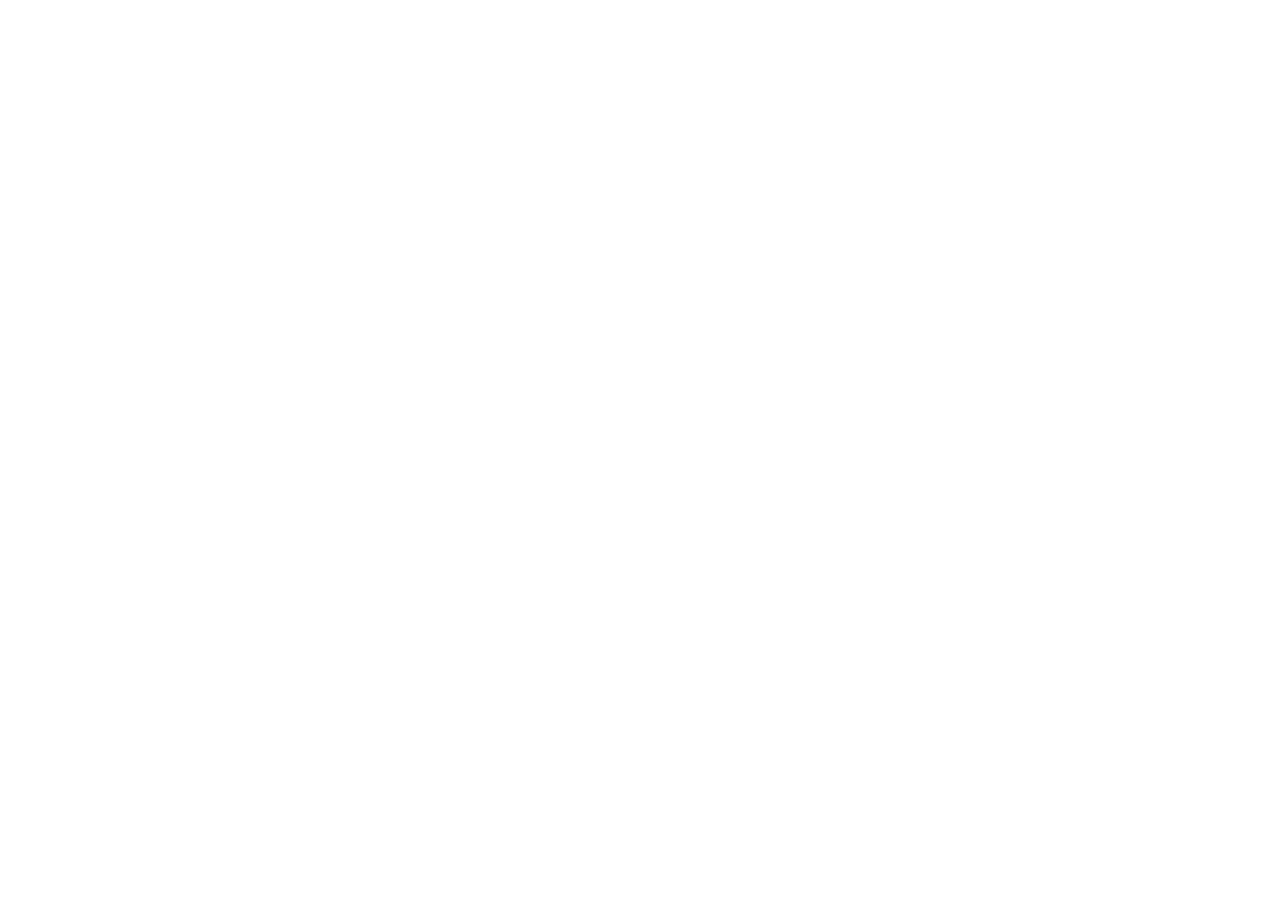
==== html/About.html @ de375889 "Added the Web-based POSIM System | July 24 2023" ====
<!DOCTYPE html>
<html lang="en">

<head>
    <meta charset="utf-8">
    <meta name="viewport" content="width=device-width, initial-scale=1, shrink-to-fit=no">
    <title> About | Meogeo Sarang Korean Mart </title>

    <!-- Bootstrap CSS -->
    <link rel="stylesheet" href="../css/Bootstrap CSS/bootstrap.min.css">
    <!-- CSS -->
    <link rel="stylesheet" href="../css/loading.css">
    <link rel="stylesheet" href="../css/Login.css">
</head>

<body>

</body>

</html>
---- css/loading.css ----
#loading {
    position: fixed;
    width: 100%;
    height: 100%;
    background-image: url(../Assets/Background1.png);
    background-size: cover;
    background-attachment: fixed;
    background-repeat: no-repeat;
    display: flex;
    justify-content: center;
    align-items: center;
    z-index: 9999; 
}
  
#loading-center {
    background: url(../Assets/images/MSKM\ Loading.gif) no-repeat scroll center center;
    background-size: 20%;
    width: 100%;
    height: 100%;
    position: relative; 
}
---- css/Login.css ----
.MainLogin {
    background-image: url(../Assets/Background1.png);
    background-size: cover;
    background-attachment: fixed;
    background-repeat: no-repeat;
    height: 100vh;
    margin: 0;
    display: flex;
    justify-content: center;
    overflow-y: hidden;
}

.login-container {
    background-color: #ffffff;
    padding: 30px;
    border-radius: 10px;
    box-shadow: 0 0 10px #000000;
    width: 300px;
    height: 400px;
    display: flex;
    flex-direction: column;
    justify-content: center;
    align-items: center;
    text-align: center;
    margin: auto auto auto auto;
}

.login-container img {
    width: 150px;
    height: 150px;
    margin-bottom: 10px;
}

.login-container input[type="text"],
.login-container input[type="password"] {
    width: 100%;
    padding: 10px;
    margin: 10px 0;
    border-radius: 5px;
    border: 1px solid #cccccc;
}

.login-container button {
    width: 100%;
    padding: 10px;
    margin: 10px 0;
    border: none;
    border-radius: 5px;
    background-color: #007bff;
    color: #ffffff;
    font-size: 16px;
}

.login-container a {
    display: block;
    margin: 10px auto 20px auto;
    color: #007bff;
    text-decoration: none;
}

.footer {
    position: absolute;
    bottom: 10px;
    width: 100%;
    text-align: center;
    color: #ffffff;
}

.footer a {
    margin: 0 15px;
    color: #000000;
    text-decoration: none;
}

.welcome-popup {
    position: fixed;
    top: 50%;
    left: 50%;
    transform: translate(-50%, -50%);
    padding: 20px;
    background-color: #ffffff;
    border: 1px solid #cccccc;
    border-radius: 10px;
    box-shadow: 0 0 10px #000000;
    z-index: 1000;
    display: none;
}
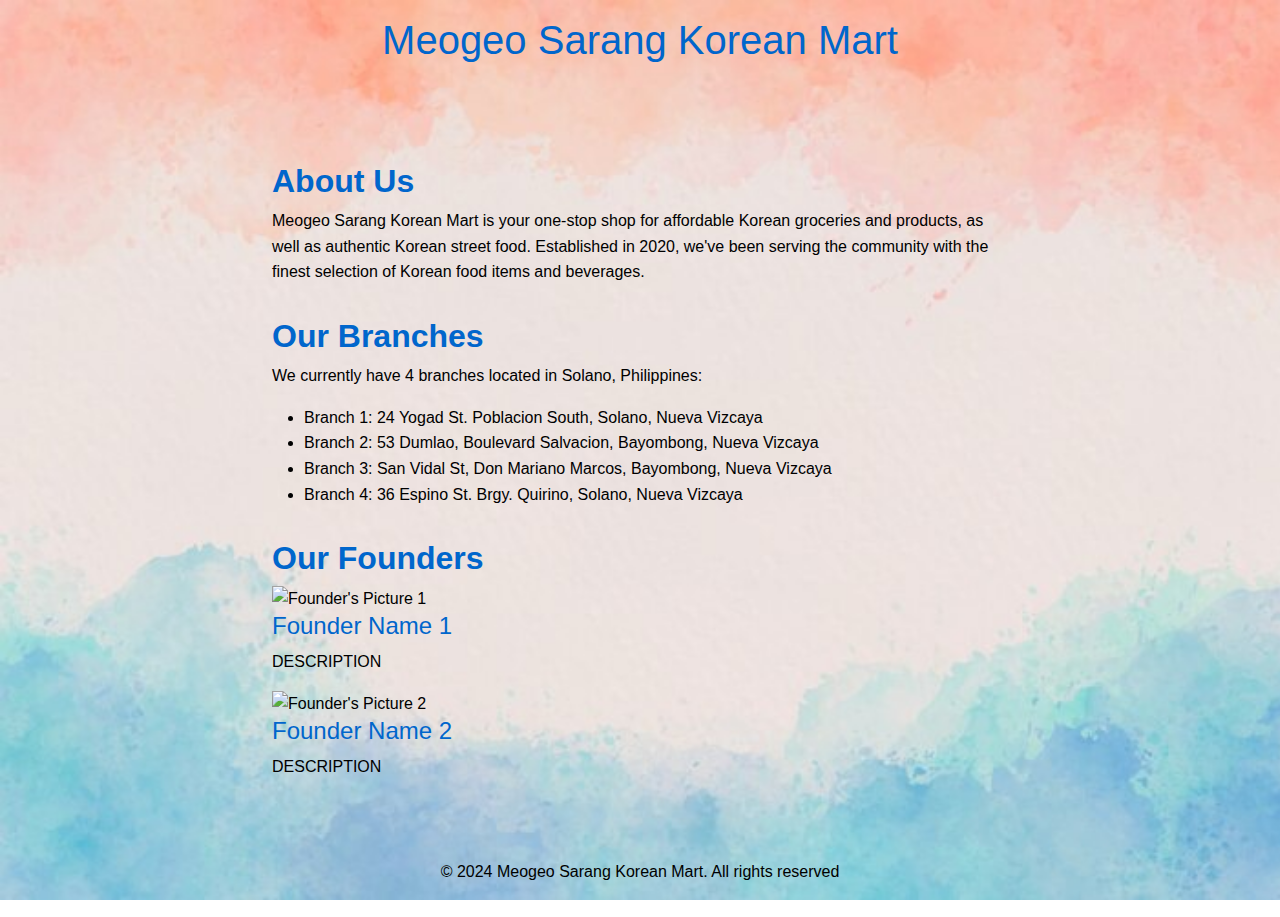
==== commit ede91461: "From Gitlab" ====
--- a/html/About.html
+++ b/html/About.html
@@ -4,17 +4,82 @@
 <head>
     <meta charset="utf-8">
     <meta name="viewport" content="width=device-width, initial-scale=1, shrink-to-fit=no">
-    <title> About | Meogeo Sarang Korean Mart </title>
+    <title> About Us | Meogeo Sarang Korean Mart </title>
+
+    <!-- Favicon | Tab Icon -->
+    <link rel="icon" type="image/png" sizes="16x16" href="../Assets/MSKM_Tab_Logo-16x16.png">
+    <link rel="icon" type="image/png" sizes="32x32" href="../Assets/MSKM_Tab_Logo-32x32.png">
 
     <!-- Bootstrap CSS -->
     <link rel="stylesheet" href="../css/Bootstrap CSS/bootstrap.min.css">
     <!-- CSS -->
-    <link rel="stylesheet" href="../css/loading.css">
-    <link rel="stylesheet" href="../css/Login.css">
+    <link rel="stylesheet" href="../css/About.css">
 </head>
 
 <body>
+    <header>
+        <h1>Meogeo Sarang Korean Mart</h1>
+        <nav>
+            <ul>
+                <li><a href="#about"></a></li>
+                <li><a href="#branches"></a></li>
+                <li><a href="#founders"></a></li>
+                <li><a href="#team"></a></li>
+            </ul>
+        </nav>
+    </header>
 
+    <main>
+        <section id="about">
+            <h2><b>About Us</b></h2>
+            <p>Meogeo Sarang Korean Mart is your one-stop shop for affordable Korean groceries and products, as well as authentic Korean street food. Established in 2020, we've been serving the community with the finest selection of Korean food items and beverages.</p>
+        </section>
+
+        <section id="branches">
+            <h2><b>Our Branches</b></h2>
+            <p>We currently have 4 branches located in Solano, Philippines:</p>
+            <ul id="branch-list"></ul>
+        </section>
+
+        <section id="founders">
+            <h2><b>Our Founders</b></h2>
+            <div id="founder">
+                <img src="../Assets/People/" alt="Founder's Picture 1">
+                <h4>Founder Name 1</h3>
+                <p>DESCRIPTION</p>
+            </div>
+
+            <div id="founder">
+                <img src="../Assets/People/" alt="Founder's Picture 2">
+                <h4>Founder Name 2</h3>
+                <p>DESCRIPTION</p>
+            </div>
+        </section>
+
+        <!-- <section id="team">
+            <h2>Our Team</h2>
+            <h3>Management</h3>
+            <ul>
+                <li>CEO: [Name]</li>
+                <li>COO: [Name]</li>
+                <li>CFO: [Name]</li>
+            </ul>
+            <h3>Development Team</h3>
+            <ul>
+                <li>Lead Developer: [Name]</li>
+                <li>Front-end Developer: [Name]</li>
+                <li>Back-end Developer: [Name]</li>
+                <li>UI/UX Designer: [Name]</li>
+            </ul>
+        </section> -->
+    </main>
+
+    <div class="copyright">
+        <p>&copy; 2024 Meogeo Sarang Korean Mart. All rights reserved</p>
+    </div>
+
+    <!-- Javascript -->
+     <script src="../js/About.js"></script>
 </body>
 
 </html>--- a/css/About.css
+++ b/css/About.css
@@ -0,0 +1,74 @@
+body {
+    font-family: Arial, sans-serif;
+    background-image: url(../Assets/Background1.png);
+    background-size: cover;
+    background-attachment: fixed;
+    background-repeat: no-repeat;
+    height: 100vh;
+    overflow-y: scroll;
+    line-height: 1.6;
+    margin: 0;
+    padding: 0;
+    color: #000;
+}
+
+header {
+    padding: 1rem;
+    text-align: center;
+}
+
+nav ul {
+    list-style: none;
+    padding: 0;
+}
+
+nav ul li {
+    display: inline;
+    margin-right: 10px;
+}
+
+nav ul li a { 
+    text-decoration: none;
+    color: #000;
+}
+
+
+
+
+main {
+    max-width: 800px;
+    margin: 0 auto;
+    padding: 2rem;
+}
+
+section {
+    margin-bottom: 2rem;
+}
+
+h1, h2, h4 {
+    color: #06c;
+}
+
+
+
+
+.founder {
+    display: inline-block;
+    width: 45%;
+    margin: 1%;
+    text-align: center;
+}
+
+.founder img {
+    max-width: 100%;
+    border-radius: 50%;
+}
+
+
+
+
+.copyright {
+    text-align: center;
+    padding: 1rem;
+    bottom: 0;
+}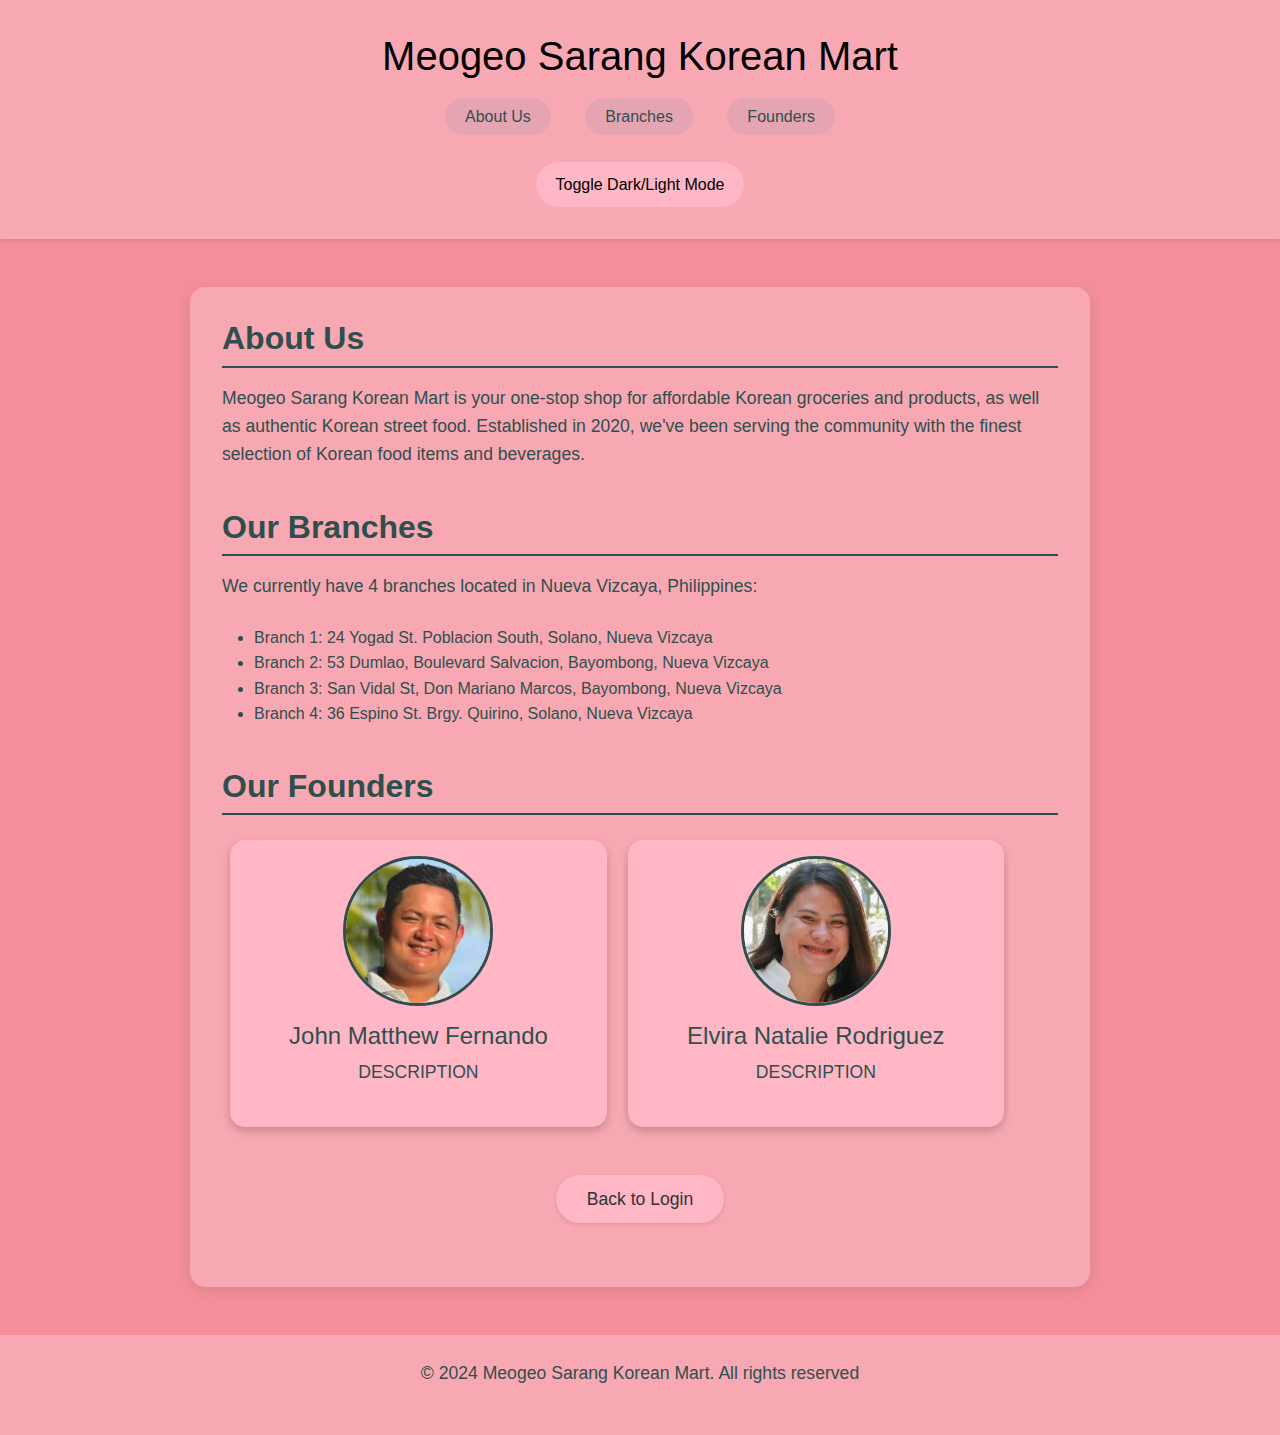
==== commit d6de7f3c: "Update..." ====
--- a/html/About.html
+++ b/html/About.html
@@ -21,62 +21,53 @@
         <h1>Meogeo Sarang Korean Mart</h1>
         <nav>
             <ul>
-                <li><a href="#about"></a></li>
-                <li><a href="#branches"></a></li>
-                <li><a href="#founders"></a></li>
-                <li><a href="#team"></a></li>
+                <li><a href="#about">About Us</a></li>
+                <li><a href="#branches">Branches</a></li>
+                <li><a href="#founders">Founders</a></li>
             </ul>
         </nav>
+        <button id="darkModeToggle" class="toggle-button">Toggle Dark/Light Mode</button>
     </header>
 
     <main>
         <section id="about">
             <h2><b>About Us</b></h2>
-            <p>Meogeo Sarang Korean Mart is your one-stop shop for affordable Korean groceries and products, as well as authentic Korean street food. Established in 2020, we've been serving the community with the finest selection of Korean food items and beverages.</p>
+            <p>
+                Meogeo Sarang Korean Mart is your one-stop shop for affordable Korean groceries and products, 
+                as well as authentic Korean street food. Established in 2020, 
+                we've been serving the community with the finest selection of Korean food items and beverages.
+            </p>
         </section>
 
         <section id="branches">
             <h2><b>Our Branches</b></h2>
-            <p>We currently have 4 branches located in Solano, Philippines:</p>
+            <p>We currently have 4 branches located in Nueva Vizcaya, Philippines:</p>
             <ul id="branch-list"></ul>
         </section>
 
         <section id="founders">
             <h2><b>Our Founders</b></h2>
-            <div id="founder">
-                <img src="../Assets/People/" alt="Founder's Picture 1">
-                <h4>Founder Name 1</h3>
+            <div class="founder">
+                <img src="../Assets/Founders/Founder_1.svg" alt="Founder's Picture 1">
+                <h4>John Matthew Fernando</h3>
                 <p>DESCRIPTION</p>
             </div>
 
-            <div id="founder">
-                <img src="../Assets/People/" alt="Founder's Picture 2">
-                <h4>Founder Name 2</h3>
+            <div class="founder">
+                <img src="../Assets/Founders/Founder_2.svg" alt="Founder's Picture 2">
+                <h4>Elvira Natalie Rodriguez</h3>
                 <p>DESCRIPTION</p>
             </div>
         </section>
 
-        <!-- <section id="team">
-            <h2>Our Team</h2>
-            <h3>Management</h3>
-            <ul>
-                <li>CEO: [Name]</li>
-                <li>COO: [Name]</li>
-                <li>CFO: [Name]</li>
-            </ul>
-            <h3>Development Team</h3>
-            <ul>
-                <li>Lead Developer: [Name]</li>
-                <li>Front-end Developer: [Name]</li>
-                <li>Back-end Developer: [Name]</li>
-                <li>UI/UX Designer: [Name]</li>
-            </ul>
-        </section> -->
+        <div class="backBTN">
+            <a href="Login.html" class="btn">Back to Login</a>
+        </div>
     </main>
 
-    <div class="copyright">
+    <footer>
         <p>&copy; 2024 Meogeo Sarang Korean Mart. All rights reserved</p>
-    </div>
+    </footer>
 
     <!-- Javascript -->
      <script src="../js/About.js"></script>
--- a/css/About.css
+++ b/css/About.css
@@ -1,74 +1,342 @@
 body {
+    line-height: 1.6;
+    color: #333333;
+    background-color: #f48f9a;
     font-family: Arial, sans-serif;
-    background-image: url(../Assets/Background1.png);
-    background-size: cover;
-    background-attachment: fixed;
-    background-repeat: no-repeat;
-    height: 100vh;
-    overflow-y: scroll;
-    line-height: 1.6;
-    margin: 0;
+    transition: background-color 0.5s ease, color 0.5s ease;
+}
+
+
+
+
+header {
+    padding: 2rem 1rem;
+    box-shadow: 0 2px 4px rgba(0, 0, 0, 0.1);
+    text-align: center;
+    background-color: #f8a8b2;
+    transition: background-color 0.5s ease;
+}
+
+
+
+
+h1 {
+    font-size: 2.5rem;
+    margin-bottom: 1.5rem;
+    color: #000000;
+    transition: color 0.5s ease;
+}
+
+
+
+
+nav ul {
     padding: 0;
-    color: #000;
-}
-
-header {
-    padding: 1rem;
-    text-align: center;
-}
-
-nav ul {
     list-style: none;
-    padding: 0;
+    text-align: center;
 }
 
 nav ul li {
-    display: inline;
-    margin-right: 10px;
+    margin: 0 15px;
+    display: inline-block;
 }
 
 nav ul li a { 
+    padding: 10px 20px;
+    border-radius: 25px;
+    color: #2f4f4f;
     text-decoration: none;
-    color: #000;
+    background-color: #e5a4b1;
+    transition: background-color 0.5s ease, color 0.5s ease;
+}
+
+nav ul li a:hover {
+    background-color: #cc929d;
+    box-shadow: 0 4px 10px rgba(255, 183, 197, 0.2);
+    transition: background-color 0.5s ease, box-shadow 0.5s ease;
+}
+
+
+
+
+.toggle-button {
+    margin-top: 1rem;
+    padding: 10px 20px;
+    border-radius: 25px;
+    border: none;
+    cursor: pointer;
+    color: #000000;
+    background-color: #ffb7c5;
+    transition: background-color 0.5s ease, color 0.5s ease;
+}
+
+.toggle-button:hover {
+    background-color: #cc929d;
+    box-shadow: 0 4px 10px rgba(255, 183, 197, 0.2);
+    transition: background-color 0.5s ease, box-shadow 0.5s ease;
 }
 
 
 
 
 main {
-    max-width: 800px;
-    margin: 0 auto;
     padding: 2rem;
-}
+    max-width: 900px;
+    margin: 3rem auto;
+    border-radius: 15px;
+    box-shadow: 0 4px 15px rgba(0, 0, 0, 0.1);
+    background-color: #f8a8b2;
+    transition: background-color 0.5s ease, box-shadow 0.5s ease;
+}
+
+
+
 
 section {
-    margin-bottom: 2rem;
-}
-
-h1, h2, h4 {
-    color: #06c;
+    margin-bottom: 2.5rem;
+}
+
+
+
+
+h2 {
+    font-size: 2rem;
+    margin-bottom: 1rem;
+    padding-bottom: 0.5rem;
+    color: #2f4f4f;
+    border-bottom: 2px solid #2f4f4f;
+    transition: color 0.5s ease, border-bottom 0.5s ease;
+}
+
+
+
+
+p {
+    font-size: 1.1rem;
+    margin-bottom: 1.5rem;
+    color: #2f4f4f;
+    transition: color 0.5s ease;
+}
+
+
+
+
+#branch-list li {
+    color: #2f4f4f;
+    transition: color 0.5s ease;
 }
 
 
 
 
 .founder {
-    display: inline-block;
     width: 45%;
     margin: 1%;
-    text-align: center;
+    padding: 1rem;
+    border-radius: 15px;
+    box-shadow: 0 4px 10px rgba(0, 0, 0, 0.2);
+    text-align: center;
+    display: inline-block;
+    background-color: #ffb7c5;
+    transition: box-shadow 0.5s ease;
 }
 
 .founder img {
-    max-width: 100%;
+    width: 150px;
+    height: 150px;
     border-radius: 50%;
-}
-
-
-
-
-.copyright {
-    text-align: center;
-    padding: 1rem;
+    margin-bottom: 1rem;
+    border: 3px solid #2f4f4f;
+    transition: border 0.5s ease;
+}
+
+
+
+
+h4 {
+    font-size: 1.5rem;
+    margin-bottom: 0.5rem;
+    color: #2f4f4f;
+    transition: color 0.5s ease;
+}
+
+
+
+
+.backBTN {
+    margin: 2rem 0;
+    text-align: center;
+}
+
+.backBTN .btn {
+    font-size: 1.1rem;
+    padding: 10px 30px;
+    border-radius: 25px;
+    box-shadow: 0 2px 5px rgba(0, 0, 0, 0.1);
+    color: #333333;
+    text-decoration: none;
+    background-color: #ffb7c5;
+    transition: background-color 0.5s ease, box-shadow 0.5s ease;
+}
+
+.backBTN .btn:hover {
+    background-color: #e0a0b0;
+    box-shadow: 0 4px 10px rgba(0, 0, 0, 0.2);
+}
+
+
+
+
+footer {
     bottom: 0;
-}+    width: 100%;
+    padding: 1.5rem;
+    font-size: 1rem;
+    color: #2f4f4f;
+    position: relative;
+    text-align: center;
+    background-color: #f8a8b2;
+}
+
+
+
+
+
+
+
+
+/*  */
+body.dark-mode {
+    color: #e0e0e0;
+    background-color: #121212;
+    transition: color 0.5s ease, background-color 0.5s ease;
+}
+
+
+
+
+body.dark-mode header {
+    box-shadow: 0 2px 4px rgba(0, 0, 0, 0.5);
+    background-color: #1e1e1e;
+    transition: box-shadow 0.5s ease, background-color 0.5s ease;
+}
+
+
+
+
+body.dark-mode h1 {
+    color: #ffb7c5;
+    transition: color 0.5s ease;
+}
+
+
+
+
+body.dark-mode nav ul li a { 
+    color: #ffb7c5;
+    background-color: #333333;
+    transition: color 0.5s ease, background-color 0.5s ease;
+}
+
+body.dark-mode nav ul li a:hover {
+    box-shadow: 0 4px 10px rgba(187, 134, 252, 0.2);
+    color: #121212;
+    background-color: #ffb7c5;
+    transition: color 0.5s ease, background-color 0.5s ease, box-shadow 0.5s ease;
+}
+
+
+
+
+body.dark-mode .toggle-button {
+    color: #ffb7c5;
+    background-color: #333333;
+    transition: color 0.5s ease, background-color 0.5s ease;
+}
+
+body.dark-mode .toggle-button:hover {
+    color: #ffb7c5;
+    background-color: #121212;
+    transition: color 0.5s ease, background-color 0.5s ease;
+}
+
+
+
+
+body.dark-mode main {
+    background-color: #1e1e1e;
+    box-shadow: 0 4px 15px rgba(0, 0, 0, 0.5);
+    transition: background-color 0.5s ease, box-shadow 0.5s ease;
+}
+
+
+
+
+body.dark-mode h2 {
+    color: #ffb7c5;
+    border-bottom: 2px solid #ffb7c5;
+    transition: color 0.5s ease, border-bottom 0.5s ease;
+}
+
+
+
+
+body.dark-mode p {
+    color: #b0b0b0;
+    transition: color 0.5s ease;
+}
+
+
+
+
+body.dark-mode #branch-list li {
+    color: #b0b0b0;
+    transition: color 0.5s ease;
+}
+
+
+
+
+body.dark-mode .founder {
+    background-color: #333333;
+    box-shadow: 0 4px 10px rgba(0, 0, 0, 0.5);
+    transition: background-color 0.5s ease, box-shadow 0.5s ease;
+}
+
+body.dark-mode .founder img {
+    border: 3px solid #ffb7c5;
+    transition: border 0.5s ease;
+}
+
+
+
+
+body.dark-mode h4 {
+    color: #ffb7c5;
+    transition: color 0.5s ease;
+}
+
+
+
+
+body.dark-mode .backBTN .btn {
+    color: #121212;
+    background-color: #ffb7c5;
+    box-shadow: 0 2px 5px rgba(0, 0, 0, 0.5);
+    transition: color 0.5s ease, background-color 0.5s ease, box-shadow 0.5s ease;
+}
+
+body.dark-mode .backBTN .btn:hover {
+    background-color: #ffb7c5;
+    box-shadow: 0 4px 10px rgba(0, 0, 0, 0.7);
+    transition: background-color 0.5s ease, box-shadow 0.5s ease;
+}
+
+
+
+
+body.dark-mode footer {
+    color: #b0b0b0;
+    background-color: #1e1e1e;
+    transition: color 0.5s ease, background-color 0.5s ease;
+}
